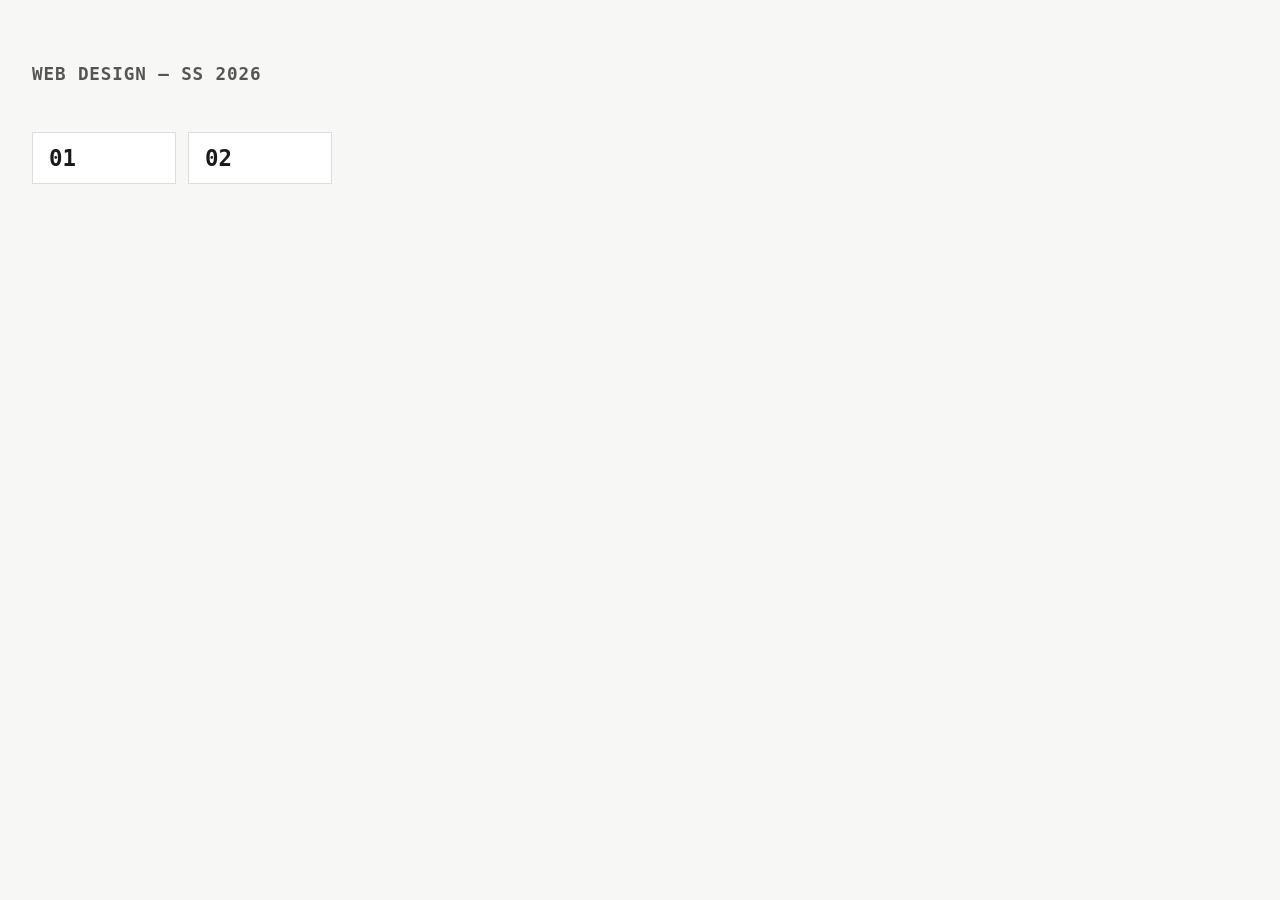
==== index.html @ 43ebd742 "Renamed in Index" ====
<!DOCTYPE html>
<html lang="en">
<head>
  <meta charset="UTF-8">
  <meta name="viewport" content="width=device-width, initial-scale=1.0">
  <title>Web Design SS 2026</title>
  <style>
    *, *::before, *::after { box-sizing: border-box; margin: 0; padding: 0; }

    body {
      font-family: ui-monospace, 'Cascadia Code', 'Fira Mono', monospace;
      background: #f7f7f5;
      color: #1a1a1a;
      min-height: 100vh;
      padding: 4rem 2rem;
    }

    header {
      margin-bottom: 3rem;
    }

    h1 {
      font-size: 1.1rem;
      font-weight: 600;
      letter-spacing: 0.05em;
      text-transform: uppercase;
      color: #555;
    }

    ol {
      list-style: none;
      display: grid;
      grid-template-columns: repeat(auto-fill, minmax(8rem, 1fr));
      gap: 0.75rem;
      max-width: 48rem;
    }

    li a, li span {
      display: block;
      padding: 0.75rem 1rem;
      border: 1px solid #ddd;
      text-decoration: none;
      font-size: 1.4rem;
      font-weight: 700;
      color: #1a1a1a;
      background: #fff;
      transition: border-color 0.15s, background 0.15s;
    }

    li a:hover {
      border-color: #999;
      background: #f0f0ee;
    }

    li span {
      color: #bbb;
      border-color: #eee;
      background: transparent;
      cursor: default;
    }
  </style>
</head>
<body>
  <header>
    <h1>Web Design &mdash; SS 2026</h1>
  </header>
  <ol>
    <li><a href="Bonusaufgabe1/01.html">01</a></li>
    <li><a href="Bonusaufgabe2/02.html">02</a></li>
  </ol>
</body>
</html>
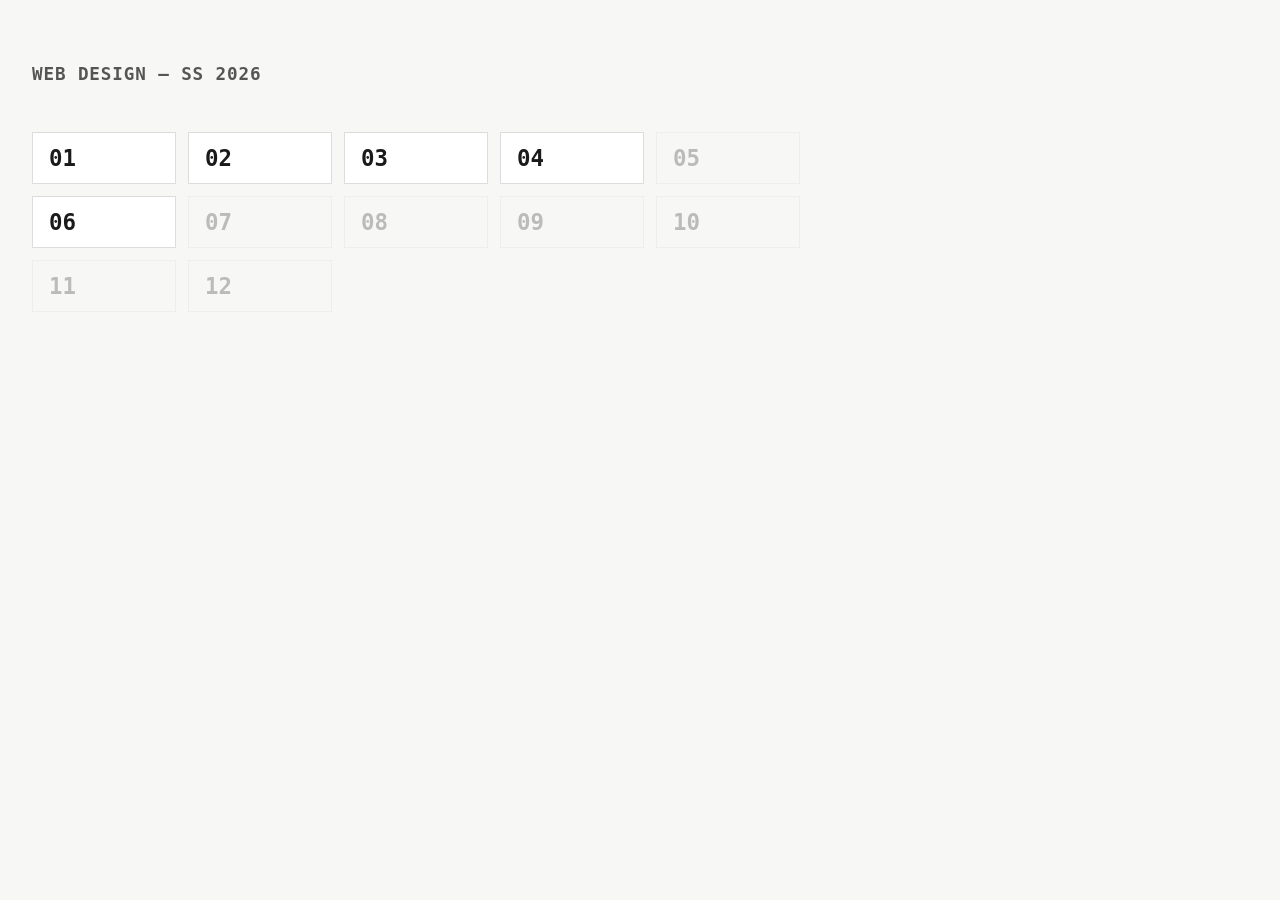
==== commit 05e2b921: "Skeleton gemacht" ====
--- a/index.html
+++ b/index.html
@@ -65,8 +65,18 @@
     <h1>Web Design &mdash; SS 2026</h1>
   </header>
   <ol>
-    <li><a href="Bonusaufgabe1/01.html">01</a></li>
-    <li><a href="Bonusaufgabe2/02.html">02</a></li>
+    <li><a href="01/">01</a></li>
+    <li><a href="02/">02</a></li>
+    <li><a href="03/">03</a></li>
+    <li><a href="04/">04</a></li>
+    <li><span>05</span></li>
+    <li><a href="06/">06</a></li>
+    <li><span>07</span></li>
+    <li><span>08</span></li>
+    <li><span>09</span></li>
+    <li><span>10</span></li>
+    <li><span>11</span></li>
+    <li><span>12</span></li>
   </ol>
 </body>
 </html>
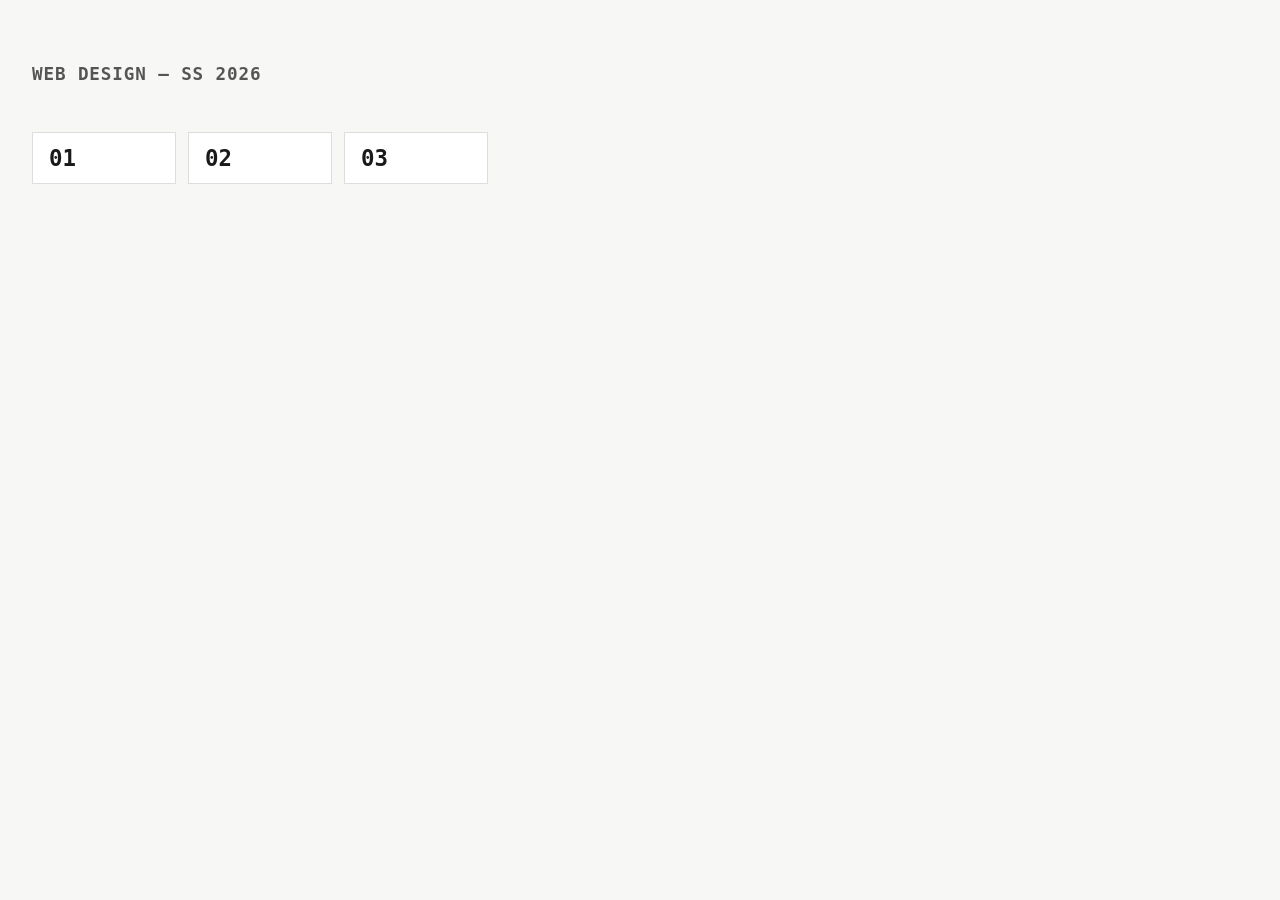
==== commit 10599b66: "Schüchternen Button gebaut" ====
--- a/index.html
+++ b/index.html
@@ -65,18 +65,9 @@
     <h1>Web Design &mdash; SS 2026</h1>
   </header>
   <ol>
-    <li><a href="01/">01</a></li>
-    <li><a href="02/">02</a></li>
-    <li><a href="03/">03</a></li>
-    <li><a href="04/">04</a></li>
-    <li><span>05</span></li>
-    <li><a href="06/">06</a></li>
-    <li><span>07</span></li>
-    <li><span>08</span></li>
-    <li><span>09</span></li>
-    <li><span>10</span></li>
-    <li><span>11</span></li>
-    <li><span>12</span></li>
+    <li><a href="Bonusaufgabe1/01.html">01</a></li>
+    <li><a href="Bonusaufgabe2/02.html">02</a></li>
+    <li><a href="Bonusaufgabe3/03.html">03</a></li>
   </ol>
 </body>
 </html>
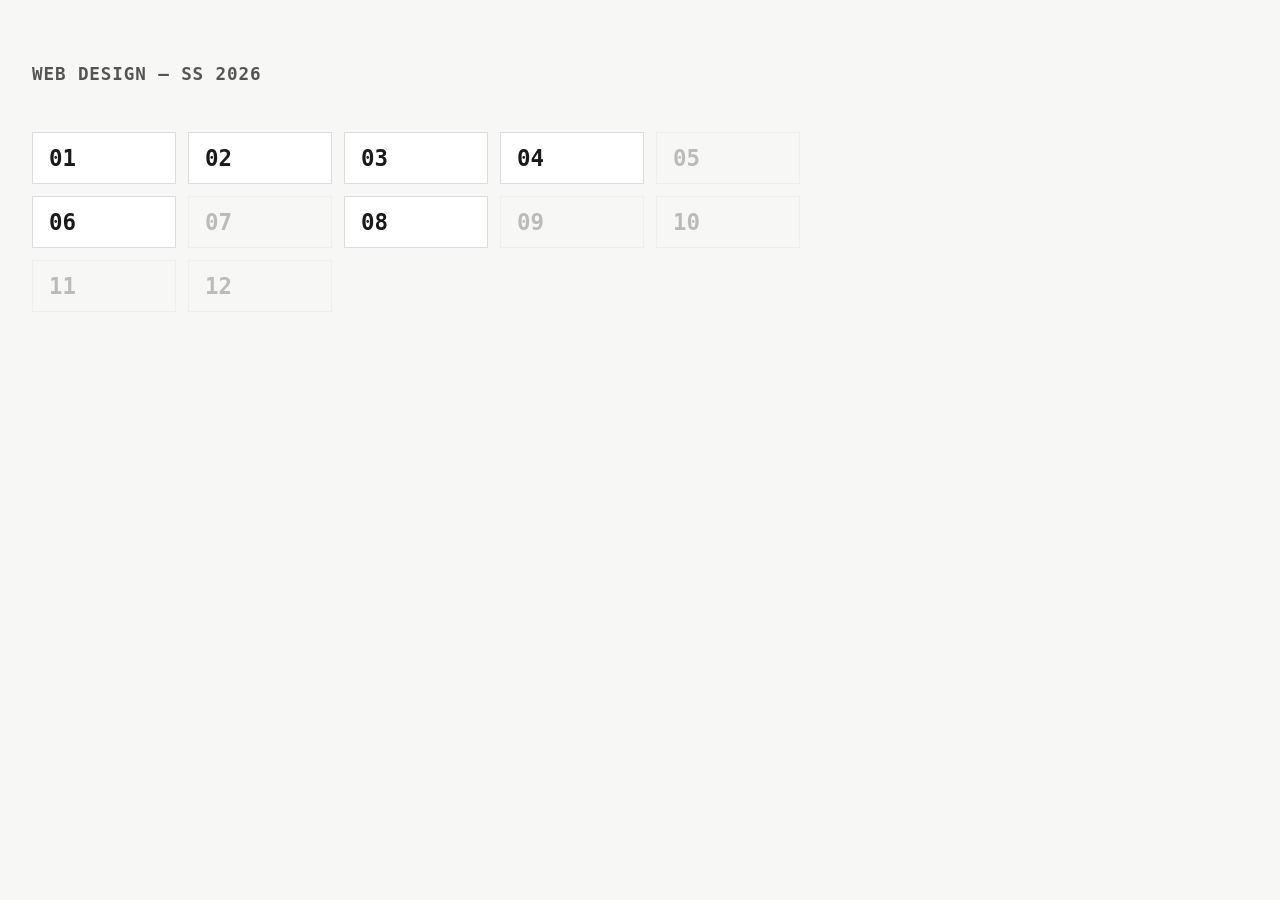
==== commit 7d5030ae: "Merge branch 'main' into DeliWorkSpace" ====
--- a/index.html
+++ b/index.html
@@ -65,9 +65,18 @@
     <h1>Web Design &mdash; SS 2026</h1>
   </header>
   <ol>
-    <li><a href="Bonusaufgabe1/01.html">01</a></li>
-    <li><a href="Bonusaufgabe2/02.html">02</a></li>
-    <li><a href="Bonusaufgabe3/03.html">03</a></li>
+    <li><a href="01/">01</a></li>
+    <li><a href="02/">02</a></li>
+    <li><a href="03/">03</a></li>
+    <li><a href="04/">04</a></li>
+    <li><span>05</span></li>
+    <li><a href="06/">06</a></li>
+    <li><span>07</span></li>
+    <li><a href="08/">08</a></li>
+    <li><span>09</span></li>
+    <li><span>10</span></li>
+    <li><span>11</span></li>
+    <li><span>12</span></li>
   </ol>
 </body>
 </html>
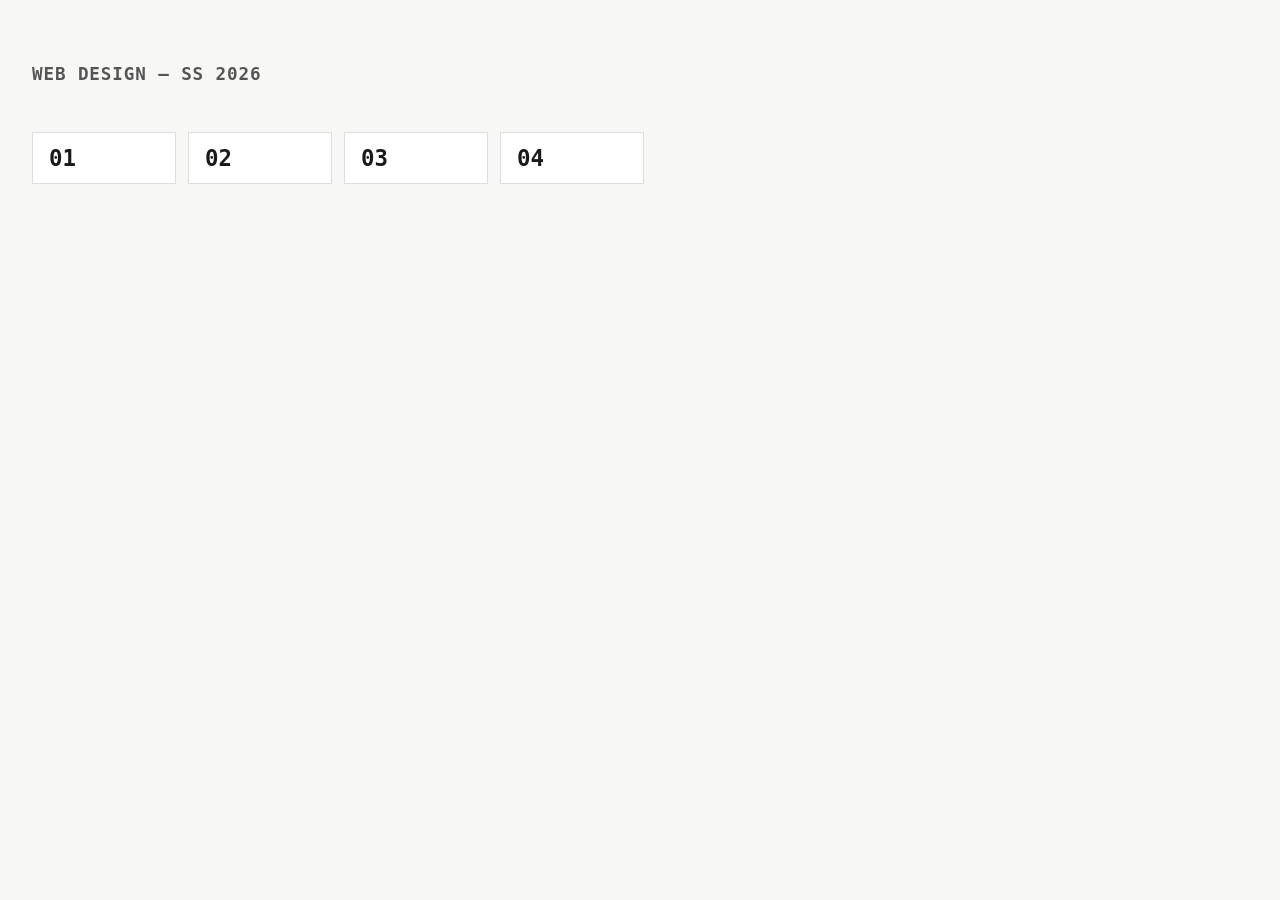
==== commit c3fefb9c: "Bonusaufgabe04 gemacht" ====
--- a/index.html
+++ b/index.html
@@ -65,18 +65,10 @@
     <h1>Web Design &mdash; SS 2026</h1>
   </header>
   <ol>
-    <li><a href="01/">01</a></li>
-    <li><a href="02/">02</a></li>
-    <li><a href="03/">03</a></li>
-    <li><a href="04/">04</a></li>
-    <li><span>05</span></li>
-    <li><a href="06/">06</a></li>
-    <li><span>07</span></li>
-    <li><a href="08/">08</a></li>
-    <li><span>09</span></li>
-    <li><span>10</span></li>
-    <li><span>11</span></li>
-    <li><span>12</span></li>
+    <li><a href="Bonusaufgabe1/01.html">01</a></li>
+    <li><a href="Bonusaufgabe2/02.html">02</a></li>
+    <li><a href="Bonusaufgabe3/03.html">03</a></li>
+    <li><a href="Bonusaufgabe4/04.html">04</a></li>
   </ol>
 </body>
 </html>
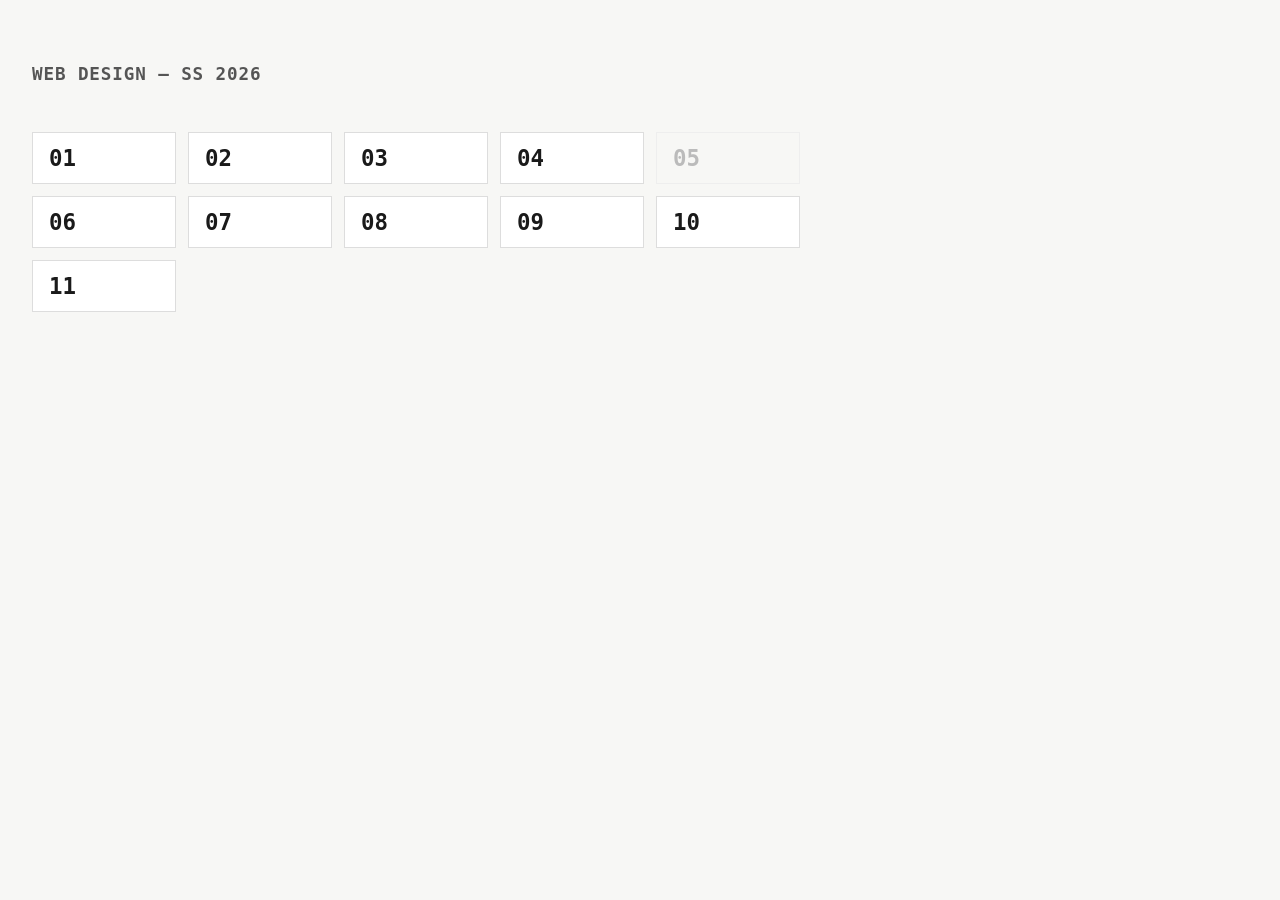
==== commit 1339bc46: "Merge branch 'main' into DeliWorkSpace" ====
--- a/index.html
+++ b/index.html
@@ -65,10 +65,18 @@
     <h1>Web Design &mdash; SS 2026</h1>
   </header>
   <ol>
-    <li><a href="Bonusaufgabe1/01.html">01</a></li>
-    <li><a href="Bonusaufgabe2/02.html">02</a></li>
-    <li><a href="Bonusaufgabe3/03.html">03</a></li>
-    <li><a href="Bonusaufgabe4/04.html">04</a></li>
+    <li><a href="01/">01</a></li>
+    <li><a href="02/">02</a></li>
+    <li><a href="03/">03</a></li>
+    <li><a href="04/">04</a></li>
+    <li><span>05</span></li>
+    <li><a href="06/">06</a></li>
+    <li><a href="07/">07</a></li>
+    <li><a href="08/">08</a></li>
+    <li><a href="09/02-a11y-fix.html">09</a></li>
+    <li><a href="10/personalisierter-feed.html">10</a></li>
+    <li><a href="11/session11-start.html">11</a></li>
+    <!--<li><span>12</span></li>-->
   </ol>
 </body>
 </html>
